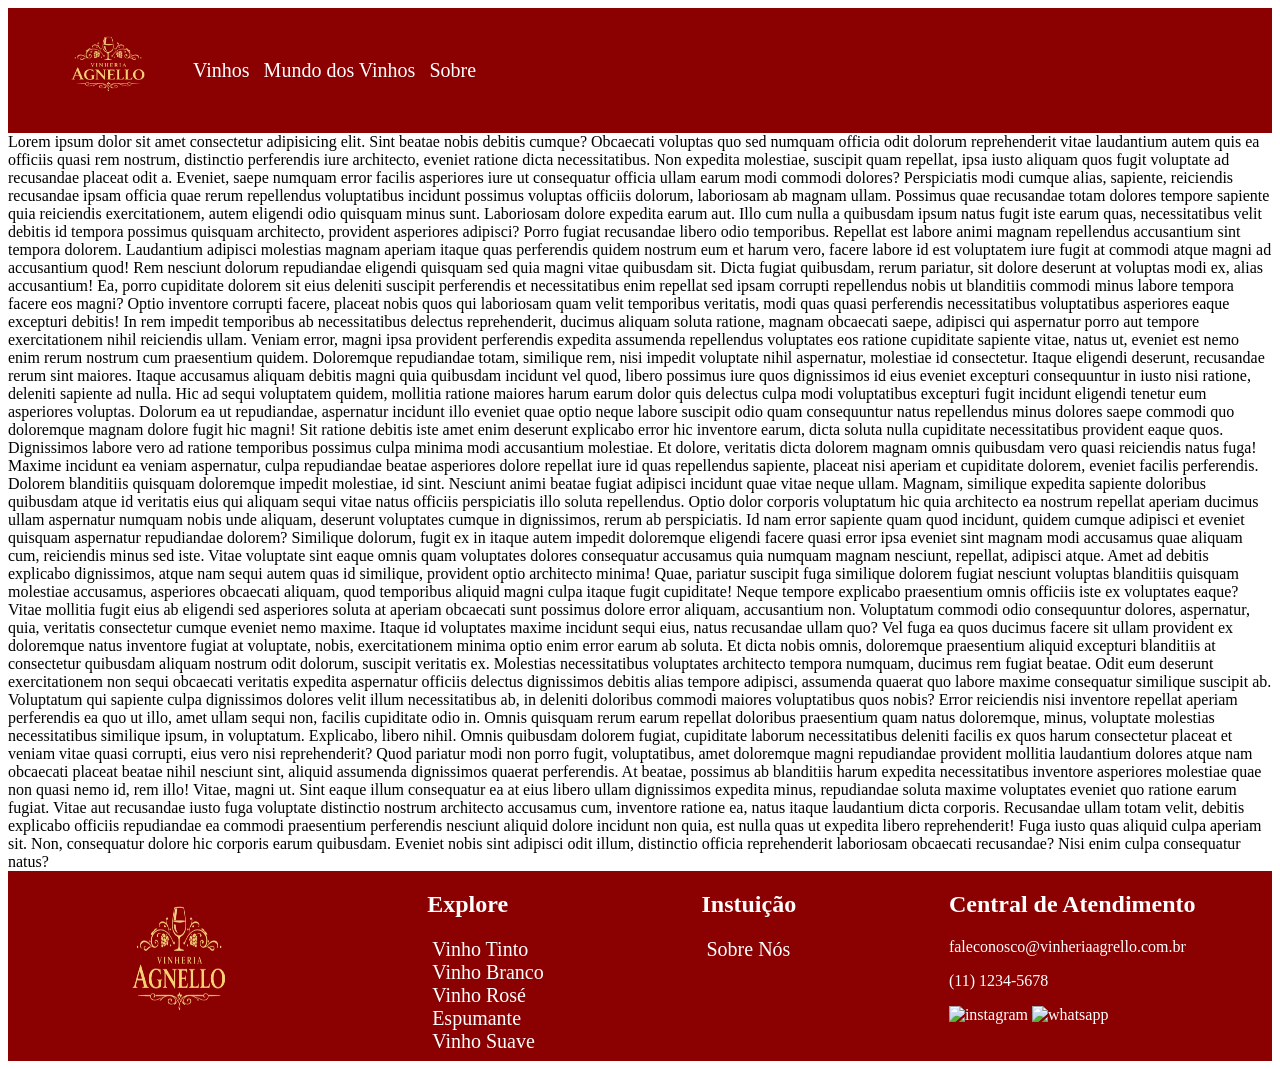
==== mundodosvinhos.html @ 9258d89c "Add files via upload" ====
<!DOCTYPE html>
<html lang="pt-BR">
<head>
    <meta charset="UTF-8">
    <meta name="viewport" content="width=device-width, initial-scale=1.0">
    <link rel="stylesheet" href="style.css">
    <title>Mundo dos Vinhos</title>
</head>
<body>
    <header>
        <div class="logo">
        <a href="index.html">
            <img src="agnello sem fundo.png" alt="Logo Vinheria Agrello" width="150">
        </a>
     </div>
    <div class="menu">
        <a href="vinhos.html">Vinhos</a>
        <a href="mundodosvinhos.html">Mundo dos Vinhos</a>  
        <a href="sobre.html">Sobre</a>   
   </div>
    </header>
    
    Lorem ipsum dolor sit amet consectetur adipisicing elit. Sint beatae nobis debitis cumque? Obcaecati voluptas quo sed numquam officia odit dolorum reprehenderit vitae laudantium autem quis ea officiis quasi rem nostrum, distinctio perferendis iure architecto, eveniet ratione dicta necessitatibus. Non expedita molestiae, suscipit quam repellat, ipsa iusto aliquam quos fugit voluptate ad recusandae placeat odit a. Eveniet, saepe numquam error facilis asperiores iure ut consequatur officia ullam earum modi commodi dolores? Perspiciatis modi cumque alias, sapiente, reiciendis recusandae ipsam officia quae rerum repellendus voluptatibus incidunt possimus voluptas officiis dolorum, laboriosam ab magnam ullam. Possimus quae recusandae totam dolores tempore sapiente quia reiciendis exercitationem, autem eligendi odio quisquam minus sunt. Laboriosam dolore expedita earum aut. Illo cum nulla a quibusdam ipsum natus fugit iste earum quas, necessitatibus velit debitis id tempora possimus quisquam architecto, provident asperiores adipisci? Porro fugiat recusandae libero odio temporibus. Repellat est labore animi magnam repellendus accusantium sint tempora dolorem. Laudantium adipisci molestias magnam aperiam itaque quas perferendis quidem nostrum eum et harum vero, facere labore id est voluptatem iure fugit at commodi atque magni ad accusantium quod! Rem nesciunt dolorum repudiandae eligendi quisquam sed quia magni vitae quibusdam sit. Dicta fugiat quibusdam, rerum pariatur, sit dolore deserunt at voluptas modi ex, alias accusantium! Ea, porro cupiditate dolorem sit eius deleniti suscipit perferendis et necessitatibus enim repellat sed ipsam corrupti repellendus nobis ut blanditiis commodi minus labore tempora facere eos magni? Optio inventore corrupti facere, placeat nobis quos qui laboriosam quam velit temporibus veritatis, modi quas quasi perferendis necessitatibus voluptatibus asperiores eaque excepturi debitis! In rem impedit temporibus ab necessitatibus delectus reprehenderit, ducimus aliquam soluta ratione, magnam obcaecati saepe, adipisci qui aspernatur porro aut tempore exercitationem nihil reiciendis ullam. Veniam error, magni ipsa provident perferendis expedita assumenda repellendus voluptates eos ratione cupiditate sapiente vitae, natus ut, eveniet est nemo enim rerum nostrum cum praesentium quidem. Doloremque repudiandae totam, similique rem, nisi impedit voluptate nihil aspernatur, molestiae id consectetur. Itaque eligendi deserunt, recusandae rerum sint maiores. Itaque accusamus aliquam debitis magni quia quibusdam incidunt vel quod, libero possimus iure quos dignissimos id eius eveniet excepturi consequuntur in iusto nisi ratione, deleniti sapiente ad nulla. Hic ad sequi voluptatem quidem, mollitia ratione maiores harum earum dolor quis delectus culpa modi voluptatibus excepturi fugit incidunt eligendi tenetur eum asperiores voluptas. Dolorum ea ut repudiandae, aspernatur incidunt illo eveniet quae optio neque labore suscipit odio quam consequuntur natus repellendus minus dolores saepe commodi quo doloremque magnam dolore fugit hic magni! Sit ratione debitis iste amet enim deserunt explicabo error hic inventore earum, dicta soluta nulla cupiditate necessitatibus provident eaque quos. Dignissimos labore vero ad ratione temporibus possimus culpa minima modi accusantium molestiae. Et dolore, veritatis dicta dolorem magnam omnis quibusdam vero quasi reiciendis natus fuga! Maxime incidunt ea veniam aspernatur, culpa repudiandae beatae asperiores dolore repellat iure id quas repellendus sapiente, placeat nisi aperiam et cupiditate dolorem, eveniet facilis perferendis. Dolorem blanditiis quisquam doloremque impedit molestiae, id sint. Nesciunt animi beatae fugiat adipisci incidunt quae vitae neque ullam. Magnam, similique expedita sapiente doloribus quibusdam atque id veritatis eius qui aliquam sequi vitae natus officiis perspiciatis illo soluta repellendus. Optio dolor corporis voluptatum hic quia architecto ea nostrum repellat aperiam ducimus ullam aspernatur numquam nobis unde aliquam, deserunt voluptates cumque in dignissimos, rerum ab perspiciatis. Id nam error sapiente quam quod incidunt, quidem cumque adipisci et eveniet quisquam aspernatur repudiandae dolorem? Similique dolorum, fugit ex in itaque autem impedit doloremque eligendi facere quasi error ipsa eveniet sint magnam modi accusamus quae aliquam cum, reiciendis minus sed iste. Vitae voluptate sint eaque omnis quam voluptates dolores consequatur accusamus quia numquam magnam nesciunt, repellat, adipisci atque. Amet ad debitis explicabo dignissimos, atque nam sequi autem quas id similique, provident optio architecto minima! Quae, pariatur suscipit fuga similique dolorem fugiat nesciunt voluptas blanditiis quisquam molestiae accusamus, asperiores obcaecati aliquam, quod temporibus aliquid magni culpa itaque fugit cupiditate! Neque tempore explicabo praesentium omnis officiis iste ex voluptates eaque? Vitae mollitia fugit eius ab eligendi sed asperiores soluta at aperiam obcaecati sunt possimus dolore error aliquam, accusantium non. Voluptatum commodi odio consequuntur dolores, aspernatur, quia, veritatis consectetur cumque eveniet nemo maxime. Itaque id voluptates maxime incidunt sequi eius, natus recusandae ullam quo? Vel fuga ea quos ducimus facere sit ullam provident ex doloremque natus inventore fugiat at voluptate, nobis, exercitationem minima optio enim error earum ab soluta. Et dicta nobis omnis, doloremque praesentium aliquid excepturi blanditiis at consectetur quibusdam aliquam nostrum odit dolorum, suscipit veritatis ex. Molestias necessitatibus voluptates architecto tempora numquam, ducimus rem fugiat beatae. Odit eum deserunt exercitationem non sequi obcaecati veritatis expedita aspernatur officiis delectus dignissimos debitis alias tempore adipisci, assumenda quaerat quo labore maxime consequatur similique suscipit ab. Voluptatum qui sapiente culpa dignissimos dolores velit illum necessitatibus ab, in deleniti doloribus commodi maiores voluptatibus quos nobis? Error reiciendis nisi inventore repellat aperiam perferendis ea quo ut illo, amet ullam sequi non, facilis cupiditate odio in. Omnis quisquam rerum earum repellat doloribus praesentium quam natus doloremque, minus, voluptate molestias necessitatibus similique ipsum, in voluptatum. Explicabo, libero nihil. Omnis quibusdam dolorem fugiat, cupiditate laborum necessitatibus deleniti facilis ex quos harum consectetur placeat et veniam vitae quasi corrupti, eius vero nisi reprehenderit? Quod pariatur modi non porro fugit, voluptatibus, amet doloremque magni repudiandae provident mollitia laudantium dolores atque nam obcaecati placeat beatae nihil nesciunt sint, aliquid assumenda dignissimos quaerat perferendis. At beatae, possimus ab blanditiis harum expedita necessitatibus inventore asperiores molestiae quae non quasi nemo id, rem illo! Vitae, magni ut. Sint eaque illum consequatur ea at eius libero ullam dignissimos expedita minus, repudiandae soluta maxime voluptates eveniet quo ratione earum fugiat. Vitae aut recusandae iusto fuga voluptate distinctio nostrum architecto accusamus cum, inventore ratione ea, natus itaque laudantium dicta corporis. Recusandae ullam totam velit, debitis explicabo officiis repudiandae ea commodi praesentium perferendis nesciunt aliquid dolore incidunt non quia, est nulla quas ut expedita libero reprehenderit! Fuga iusto quas aliquid culpa aperiam sit. Non, consequatur dolore hic corporis earum quibusdam. Eveniet nobis sint adipisci odit illum, distinctio officia reprehenderit laboriosam obcaecati recusandae? Nisi enim culpa consequatur natus?





    <footer>
    <img src="agnello sem fundo.png" alt="Logo Vinheria Agrello" width="190" height="190">
    <div class="explore">
        <h2>Explore</h2>
        <a href="vinhos.html">Vinho Tinto</a><br>
        <a href="vinhos.html">Vinho Branco</a><br>
        <a href="vinhos.html">Vinho Rosé</a><br>
        <a href="vinhos.html">Espumante</a><br>
        <a href="vinhos.html">Vinho Suave</a>
    </div>
        <div class="instituicao">
         <h2>Instuição</h2>
        <a href="sobre.html">Sobre Nós</a>
    </div>
        <div class="atendimento">
        <h2>Central de Atendimento</h2>
        <p>faleconosco@vinheriaagrello.com.br</p>
        <p>(11) 1234-5678</p>
        <img width="30" src="https://img.icons8.com/ios/50/instagram-new--v1.png" alt="instagram"/>
        <img width="30" src="https://img.icons8.com/ios/50/whatsapp--v1.png" alt="whatsapp"/>
    </div>
</footer>
</body>
</html>
</head>
<body>
    
</body>
</html>
---- style.css ----
header {
    display: flex;
    align-items: center;
    justify-content:left;
    padding: 10px 20px;
     background-color:  #8B0000;;

}
.menu {
    text-align: center !important;
    
}


a{
    text-decoration:none;
    color:#ffffff;
    font-family: 'Playfair Display', serif;
    font-size: 20px; ;
    padding: 5px;
    height: 100%;
    margin: 0px;
}


footer {
    background-color: #8B0000;
    color: white;
    display: flex;
    justify-content: space-around;
    align-items: left;
}
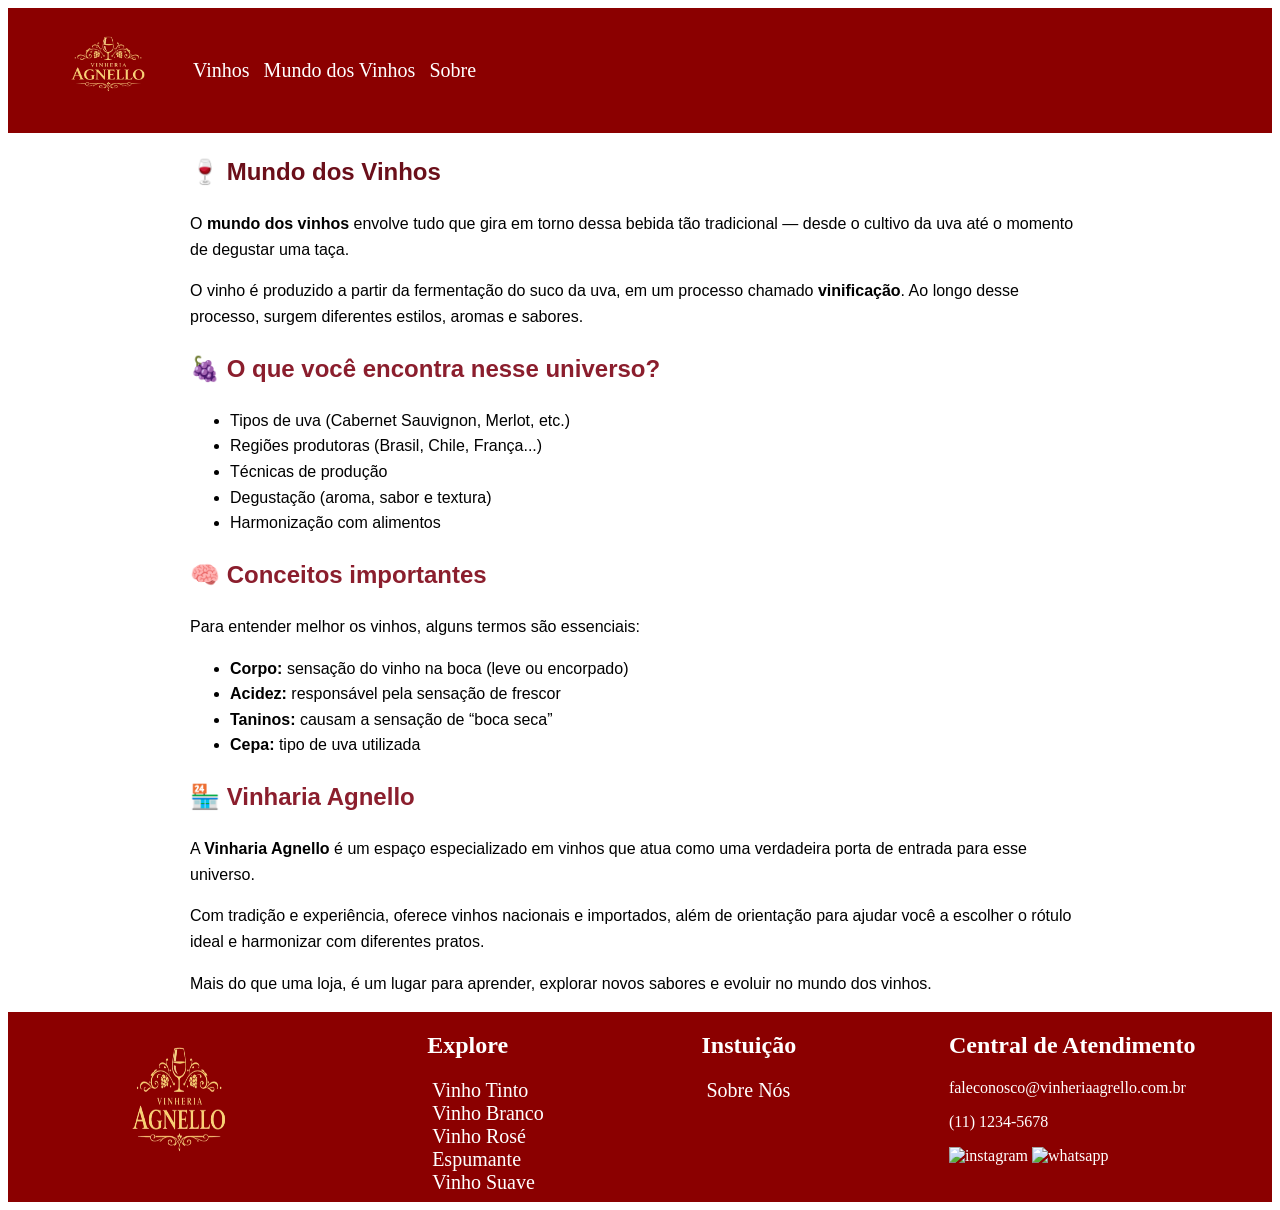
==== commit e6c00260: "Revise HTML structure and content for mundodosvinhos Updated the HTML structure and content for the " ====
--- a/mundodosvinhos.html
+++ b/mundodosvinhos.html
@@ -19,10 +19,56 @@
         <a href="sobre.html">Sobre</a>   
    </div>
     </header>
+   <section style="max-width: 900px; margin: auto; font-family: Arial, sans-serif; line-height: 1.6;">
     
-    Lorem ipsum dolor sit amet consectetur adipisicing elit. Sint beatae nobis debitis cumque? Obcaecati voluptas quo sed numquam officia odit dolorum reprehenderit vitae laudantium autem quis ea officiis quasi rem nostrum, distinctio perferendis iure architecto, eveniet ratione dicta necessitatibus. Non expedita molestiae, suscipit quam repellat, ipsa iusto aliquam quos fugit voluptate ad recusandae placeat odit a. Eveniet, saepe numquam error facilis asperiores iure ut consequatur officia ullam earum modi commodi dolores? Perspiciatis modi cumque alias, sapiente, reiciendis recusandae ipsam officia quae rerum repellendus voluptatibus incidunt possimus voluptas officiis dolorum, laboriosam ab magnam ullam. Possimus quae recusandae totam dolores tempore sapiente quia reiciendis exercitationem, autem eligendi odio quisquam minus sunt. Laboriosam dolore expedita earum aut. Illo cum nulla a quibusdam ipsum natus fugit iste earum quas, necessitatibus velit debitis id tempora possimus quisquam architecto, provident asperiores adipisci? Porro fugiat recusandae libero odio temporibus. Repellat est labore animi magnam repellendus accusantium sint tempora dolorem. Laudantium adipisci molestias magnam aperiam itaque quas perferendis quidem nostrum eum et harum vero, facere labore id est voluptatem iure fugit at commodi atque magni ad accusantium quod! Rem nesciunt dolorum repudiandae eligendi quisquam sed quia magni vitae quibusdam sit. Dicta fugiat quibusdam, rerum pariatur, sit dolore deserunt at voluptas modi ex, alias accusantium! Ea, porro cupiditate dolorem sit eius deleniti suscipit perferendis et necessitatibus enim repellat sed ipsam corrupti repellendus nobis ut blanditiis commodi minus labore tempora facere eos magni? Optio inventore corrupti facere, placeat nobis quos qui laboriosam quam velit temporibus veritatis, modi quas quasi perferendis necessitatibus voluptatibus asperiores eaque excepturi debitis! In rem impedit temporibus ab necessitatibus delectus reprehenderit, ducimus aliquam soluta ratione, magnam obcaecati saepe, adipisci qui aspernatur porro aut tempore exercitationem nihil reiciendis ullam. Veniam error, magni ipsa provident perferendis expedita assumenda repellendus voluptates eos ratione cupiditate sapiente vitae, natus ut, eveniet est nemo enim rerum nostrum cum praesentium quidem. Doloremque repudiandae totam, similique rem, nisi impedit voluptate nihil aspernatur, molestiae id consectetur. Itaque eligendi deserunt, recusandae rerum sint maiores. Itaque accusamus aliquam debitis magni quia quibusdam incidunt vel quod, libero possimus iure quos dignissimos id eius eveniet excepturi consequuntur in iusto nisi ratione, deleniti sapiente ad nulla. Hic ad sequi voluptatem quidem, mollitia ratione maiores harum earum dolor quis delectus culpa modi voluptatibus excepturi fugit incidunt eligendi tenetur eum asperiores voluptas. Dolorum ea ut repudiandae, aspernatur incidunt illo eveniet quae optio neque labore suscipit odio quam consequuntur natus repellendus minus dolores saepe commodi quo doloremque magnam dolore fugit hic magni! Sit ratione debitis iste amet enim deserunt explicabo error hic inventore earum, dicta soluta nulla cupiditate necessitatibus provident eaque quos. Dignissimos labore vero ad ratione temporibus possimus culpa minima modi accusantium molestiae. Et dolore, veritatis dicta dolorem magnam omnis quibusdam vero quasi reiciendis natus fuga! Maxime incidunt ea veniam aspernatur, culpa repudiandae beatae asperiores dolore repellat iure id quas repellendus sapiente, placeat nisi aperiam et cupiditate dolorem, eveniet facilis perferendis. Dolorem blanditiis quisquam doloremque impedit molestiae, id sint. Nesciunt animi beatae fugiat adipisci incidunt quae vitae neque ullam. Magnam, similique expedita sapiente doloribus quibusdam atque id veritatis eius qui aliquam sequi vitae natus officiis perspiciatis illo soluta repellendus. Optio dolor corporis voluptatum hic quia architecto ea nostrum repellat aperiam ducimus ullam aspernatur numquam nobis unde aliquam, deserunt voluptates cumque in dignissimos, rerum ab perspiciatis. Id nam error sapiente quam quod incidunt, quidem cumque adipisci et eveniet quisquam aspernatur repudiandae dolorem? Similique dolorum, fugit ex in itaque autem impedit doloremque eligendi facere quasi error ipsa eveniet sint magnam modi accusamus quae aliquam cum, reiciendis minus sed iste. Vitae voluptate sint eaque omnis quam voluptates dolores consequatur accusamus quia numquam magnam nesciunt, repellat, adipisci atque. Amet ad debitis explicabo dignissimos, atque nam sequi autem quas id similique, provident optio architecto minima! Quae, pariatur suscipit fuga similique dolorem fugiat nesciunt voluptas blanditiis quisquam molestiae accusamus, asperiores obcaecati aliquam, quod temporibus aliquid magni culpa itaque fugit cupiditate! Neque tempore explicabo praesentium omnis officiis iste ex voluptates eaque? Vitae mollitia fugit eius ab eligendi sed asperiores soluta at aperiam obcaecati sunt possimus dolore error aliquam, accusantium non. Voluptatum commodi odio consequuntur dolores, aspernatur, quia, veritatis consectetur cumque eveniet nemo maxime. Itaque id voluptates maxime incidunt sequi eius, natus recusandae ullam quo? Vel fuga ea quos ducimus facere sit ullam provident ex doloremque natus inventore fugiat at voluptate, nobis, exercitationem minima optio enim error earum ab soluta. Et dicta nobis omnis, doloremque praesentium aliquid excepturi blanditiis at consectetur quibusdam aliquam nostrum odit dolorum, suscipit veritatis ex. Molestias necessitatibus voluptates architecto tempora numquam, ducimus rem fugiat beatae. Odit eum deserunt exercitationem non sequi obcaecati veritatis expedita aspernatur officiis delectus dignissimos debitis alias tempore adipisci, assumenda quaerat quo labore maxime consequatur similique suscipit ab. Voluptatum qui sapiente culpa dignissimos dolores velit illum necessitatibus ab, in deleniti doloribus commodi maiores voluptatibus quos nobis? Error reiciendis nisi inventore repellat aperiam perferendis ea quo ut illo, amet ullam sequi non, facilis cupiditate odio in. Omnis quisquam rerum earum repellat doloribus praesentium quam natus doloremque, minus, voluptate molestias necessitatibus similique ipsum, in voluptatum. Explicabo, libero nihil. Omnis quibusdam dolorem fugiat, cupiditate laborum necessitatibus deleniti facilis ex quos harum consectetur placeat et veniam vitae quasi corrupti, eius vero nisi reprehenderit? Quod pariatur modi non porro fugit, voluptatibus, amet doloremque magni repudiandae provident mollitia laudantium dolores atque nam obcaecati placeat beatae nihil nesciunt sint, aliquid assumenda dignissimos quaerat perferendis. At beatae, possimus ab blanditiis harum expedita necessitatibus inventore asperiores molestiae quae non quasi nemo id, rem illo! Vitae, magni ut. Sint eaque illum consequatur ea at eius libero ullam dignissimos expedita minus, repudiandae soluta maxime voluptates eveniet quo ratione earum fugiat. Vitae aut recusandae iusto fuga voluptate distinctio nostrum architecto accusamus cum, inventore ratione ea, natus itaque laudantium dicta corporis. Recusandae ullam totam velit, debitis explicabo officiis repudiandae ea commodi praesentium perferendis nesciunt aliquid dolore incidunt non quia, est nulla quas ut expedita libero reprehenderit! Fuga iusto quas aliquid culpa aperiam sit. Non, consequatur dolore hic corporis earum quibusdam. Eveniet nobis sint adipisci odit illum, distinctio officia reprehenderit laboriosam obcaecati recusandae? Nisi enim culpa consequatur natus?
+    <h1 style="color: #6b0f1a;">🍷 Mundo dos Vinhos</h1>
 
+    <p>
+        O <strong>mundo dos vinhos</strong> envolve tudo que gira em torno dessa bebida tão tradicional — 
+        desde o cultivo da uva até o momento de degustar uma taça.
+    </p>
 
+    <p>
+        O vinho é produzido a partir da fermentação do suco da uva, em um processo chamado 
+        <strong>vinificação</strong>. Ao longo desse processo, surgem diferentes estilos, aromas e sabores.
+    </p>
+
+    <h2 style="color: #8b1e2d;">🍇 O que você encontra nesse universo?</h2>
+    <ul>
+        <li>Tipos de uva (Cabernet Sauvignon, Merlot, etc.)</li>
+        <li>Regiões produtoras (Brasil, Chile, França...)</li>
+        <li>Técnicas de produção</li>
+        <li>Degustação (aroma, sabor e textura)</li>
+        <li>Harmonização com alimentos</li>
+    </ul>
+
+    <h2 style="color: #8b1e2d;">🧠 Conceitos importantes</h2>
+    <p>
+        Para entender melhor os vinhos, alguns termos são essenciais:
+    </p>
+    <ul>
+        <li><strong>Corpo:</strong> sensação do vinho na boca (leve ou encorpado)</li>
+        <li><strong>Acidez:</strong> responsável pela sensação de frescor</li>
+        <li><strong>Taninos:</strong> causam a sensação de “boca seca”</li>
+        <li><strong>Cepa:</strong> tipo de uva utilizada</li>
+    </ul>
+
+    <h2 style="color: #8b1e2d;">🏪 Vinharia Agnello</h2>
+    <p>
+        A <strong>Vinharia Agnello</strong> é um espaço especializado em vinhos que atua como uma verdadeira 
+        porta de entrada para esse universo.
+    </p>
+
+    <p>
+        Com tradição e experiência, oferece vinhos nacionais e importados, além de orientação para ajudar 
+        você a escolher o rótulo ideal e harmonizar com diferentes pratos.
+    </p>
+
+    <p>
+        Mais do que uma loja, é um lugar para aprender, explorar novos sabores e evoluir no mundo dos vinhos.
+    </p>
+
+</section>
 
 
 
@@ -54,4 +100,4 @@
 <body>
     
 </body>
-</html>+</html>
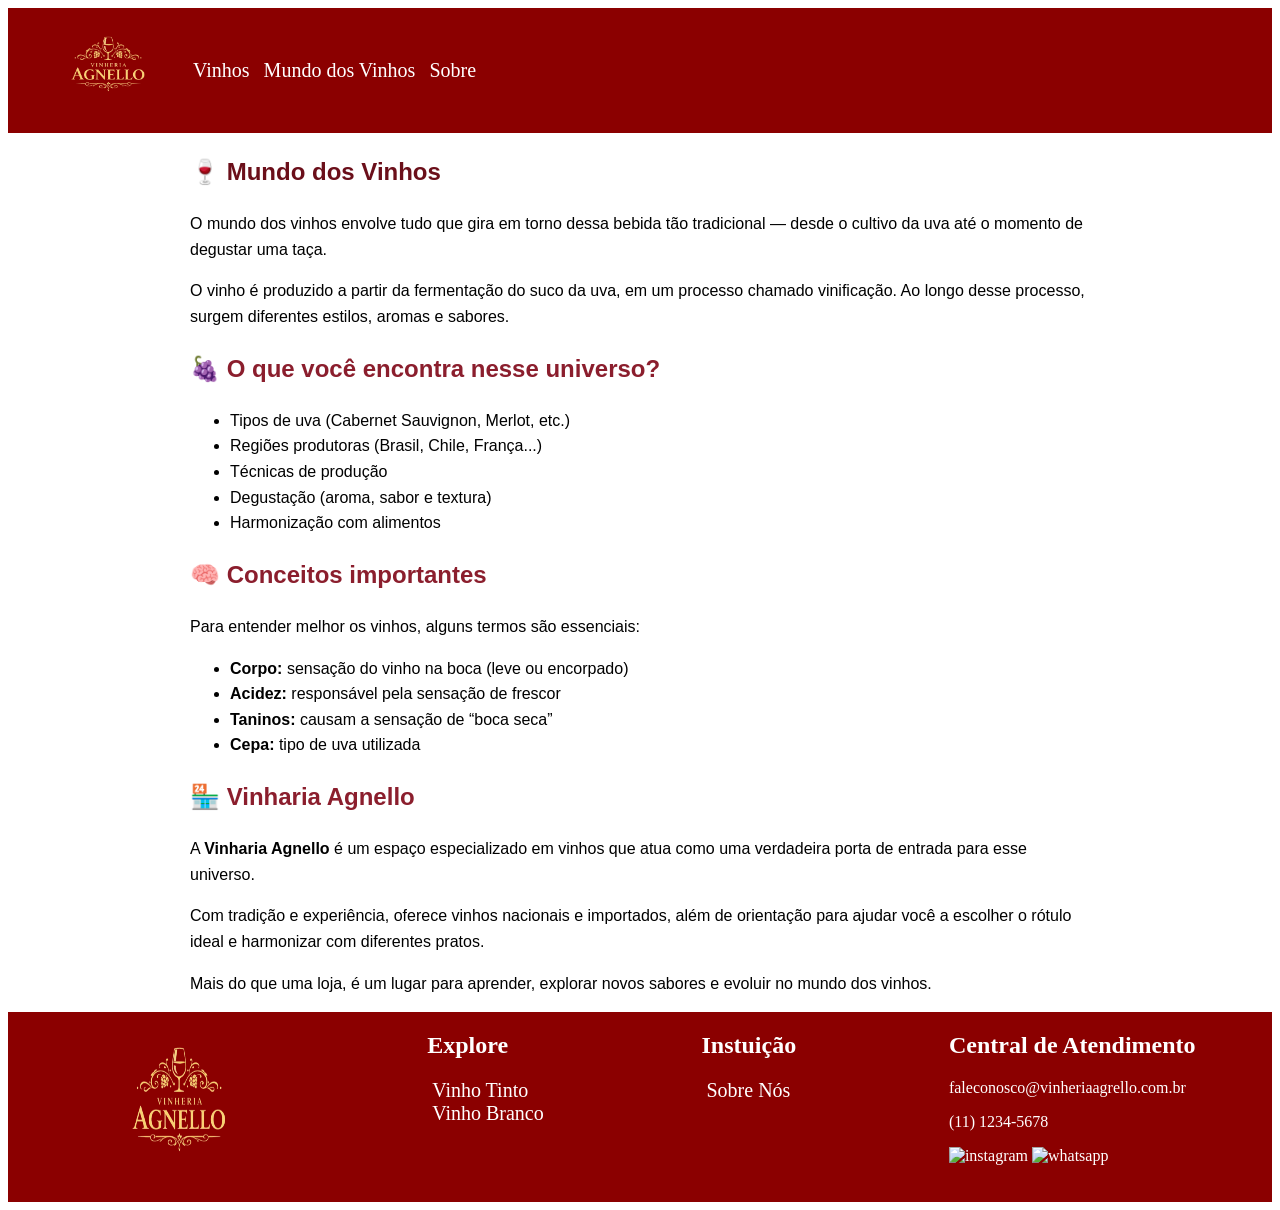
==== commit ff2d0bc5: "Enhance HTML with SEO meta tags Added meta tags for SEO optimization including description, keywords" ====
--- a/mundodosvinhos.html
+++ b/mundodosvinhos.html
@@ -3,7 +3,12 @@
 <head>
     <meta charset="UTF-8">
     <meta name="viewport" content="width=device-width, initial-scale=1.0">
+    <meta name="description" content="Vinheria Agnello - Loja especializada em vinhos nacionais e internacionais, com atendimento personalizado e experiência completa no mundo dos vinhos.">
+    <meta name="keywords" content="vinhos, vinheria, vinho tinto, vinho branco, vinho rosé, espumante, vinheria agnello, loja de vinhos, e-commerce vinhos">
+    <meta name="author" content="Nome dos integrantes">
+
     <link rel="stylesheet" href="style.css">
+
     <title>Mundo dos Vinhos</title>
 </head>
 <body>
@@ -23,14 +28,13 @@
     
     <h1 style="color: #6b0f1a;">🍷 Mundo dos Vinhos</h1>
 
-    <p>
-        O <strong>mundo dos vinhos</strong> envolve tudo que gira em torno dessa bebida tão tradicional — 
+    <p>O mundo dos vinhos envolve tudo que gira em torno dessa bebida tão tradicional — 
         desde o cultivo da uva até o momento de degustar uma taça.
     </p>
 
     <p>
         O vinho é produzido a partir da fermentação do suco da uva, em um processo chamado 
-        <strong>vinificação</strong>. Ao longo desse processo, surgem diferentes estilos, aromas e sabores.
+        vinificação. Ao longo desse processo, surgem diferentes estilos, aromas e sabores.
     </p>
 
     <h2 style="color: #8b1e2d;">🍇 O que você encontra nesse universo?</h2>
@@ -78,9 +82,6 @@
         <h2>Explore</h2>
         <a href="vinhos.html">Vinho Tinto</a><br>
         <a href="vinhos.html">Vinho Branco</a><br>
-        <a href="vinhos.html">Vinho Rosé</a><br>
-        <a href="vinhos.html">Espumante</a><br>
-        <a href="vinhos.html">Vinho Suave</a>
     </div>
         <div class="instituicao">
          <h2>Instuição</h2>
@@ -90,6 +91,7 @@
         <h2>Central de Atendimento</h2>
         <p>faleconosco@vinheriaagrello.com.br</p>
         <p>(11) 1234-5678</p>
+        
         <img width="30" src="https://img.icons8.com/ios/50/instagram-new--v1.png" alt="instagram"/>
         <img width="30" src="https://img.icons8.com/ios/50/whatsapp--v1.png" alt="whatsapp"/>
     </div>
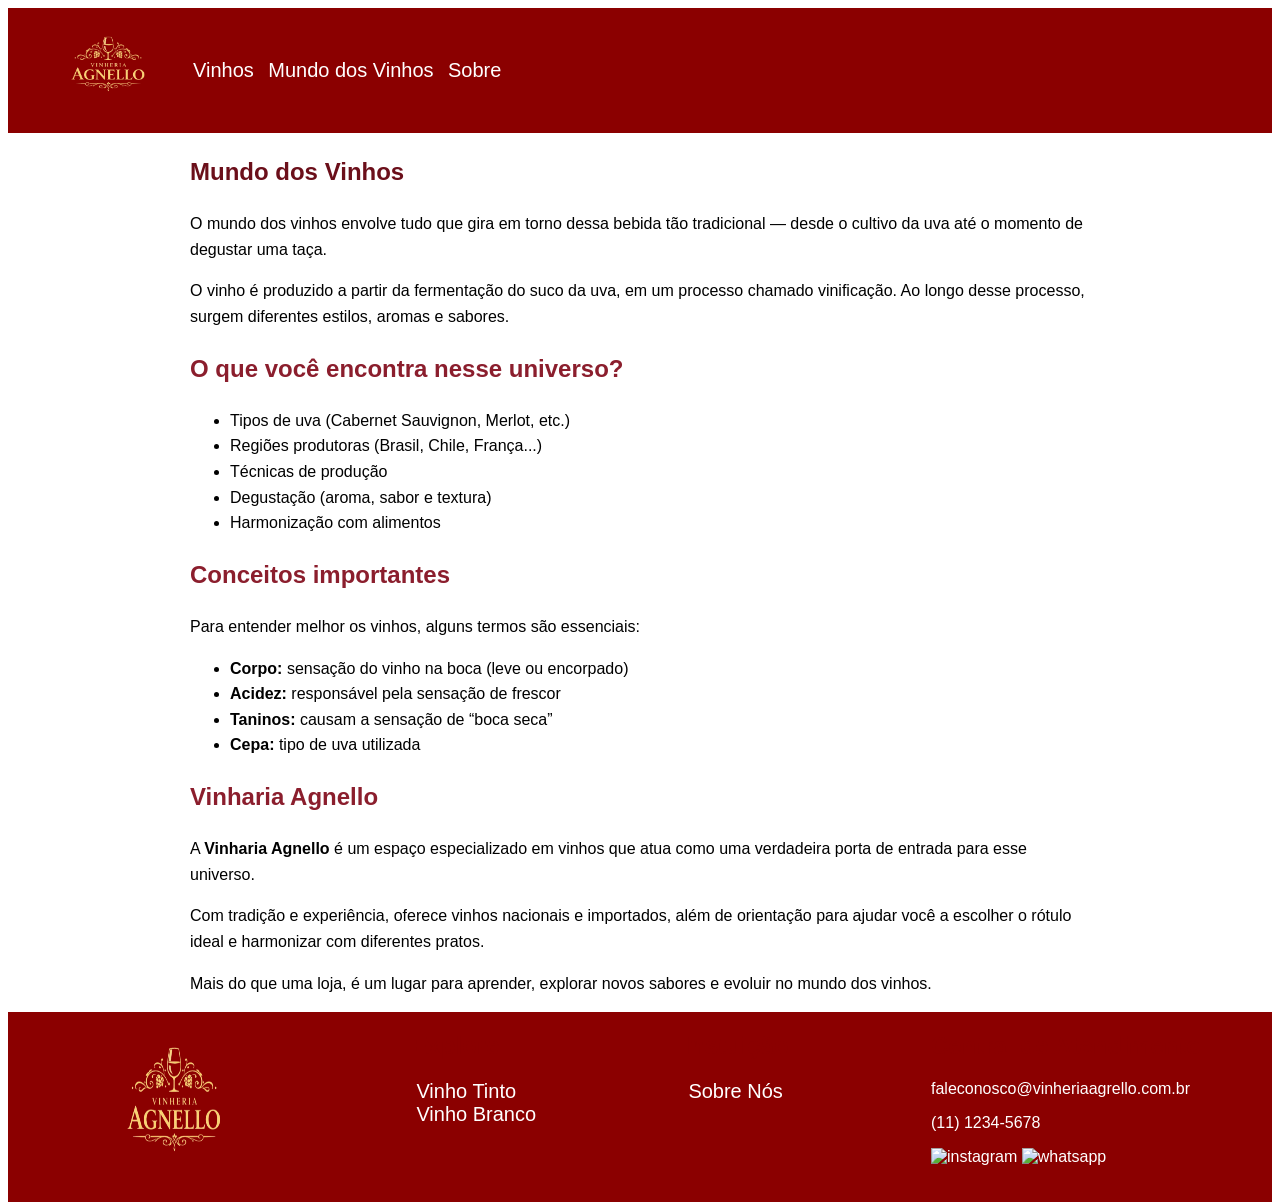
==== commit f9c2865f: "Update mundodosvinhos.html" ====
--- a/mundodosvinhos.html
+++ b/mundodosvinhos.html
@@ -26,7 +26,7 @@
     </header>
    <section style="max-width: 900px; margin: auto; font-family: Arial, sans-serif; line-height: 1.6;">
     
-    <h1 style="color: #6b0f1a;">🍷 Mundo dos Vinhos</h1>
+    <h1 style="color: #6b0f1a;"> Mundo dos Vinhos</h1>
 
     <p>O mundo dos vinhos envolve tudo que gira em torno dessa bebida tão tradicional — 
         desde o cultivo da uva até o momento de degustar uma taça.
@@ -37,7 +37,7 @@
         vinificação. Ao longo desse processo, surgem diferentes estilos, aromas e sabores.
     </p>
 
-    <h2 style="color: #8b1e2d;">🍇 O que você encontra nesse universo?</h2>
+    <h2 style="color: #8b1e2d;"> O que você encontra nesse universo?</h2>
     <ul>
         <li>Tipos de uva (Cabernet Sauvignon, Merlot, etc.)</li>
         <li>Regiões produtoras (Brasil, Chile, França...)</li>
@@ -46,7 +46,7 @@
         <li>Harmonização com alimentos</li>
     </ul>
 
-    <h2 style="color: #8b1e2d;">🧠 Conceitos importantes</h2>
+    <h2 style="color: #8b1e2d;"> Conceitos importantes</h2>
     <p>
         Para entender melhor os vinhos, alguns termos são essenciais:
     </p>
@@ -57,7 +57,7 @@
         <li><strong>Cepa:</strong> tipo de uva utilizada</li>
     </ul>
 
-    <h2 style="color: #8b1e2d;">🏪 Vinharia Agnello</h2>
+    <h2 style="color: #8b1e2d;"> Vinharia Agnello</h2>
     <p>
         A <strong>Vinharia Agnello</strong> é um espaço especializado em vinhos que atua como uma verdadeira 
         porta de entrada para esse universo.
--- a/style.css
+++ b/style.css
@@ -1,3 +1,7 @@
+html{
+    height: 100%;
+    min-height: 100%;
+}
 header {
     display: flex;
     align-items: center;
@@ -11,15 +15,28 @@
     
 }
 
-
+body{
+    font-family: Arial, sans-serif;
+    display: flex;
+    flex-direction: column;
+    min-height: 100vh;
+}
+main{
+    flex-direction: column;
+    min-height: 100vh;
+    width: 100%;
+}
 a{
     text-decoration:none;
     color:#ffffff;
-    font-family: 'Playfair Display', serif;
     font-size: 20px; ;
     padding: 5px;
     height: 100%;
     margin: 0px;
+}
+.links_vinhos {
+   color:black;
+   text-decoration: none;
 }
 
 
@@ -29,4 +46,11 @@
     display: flex;
     justify-content: space-around;
     align-items: left;
-}    
+    margin-top: auto;
+}
+h1{
+    color: #8B0000;
+}
+h2{
+    color: #8B0000;
+}
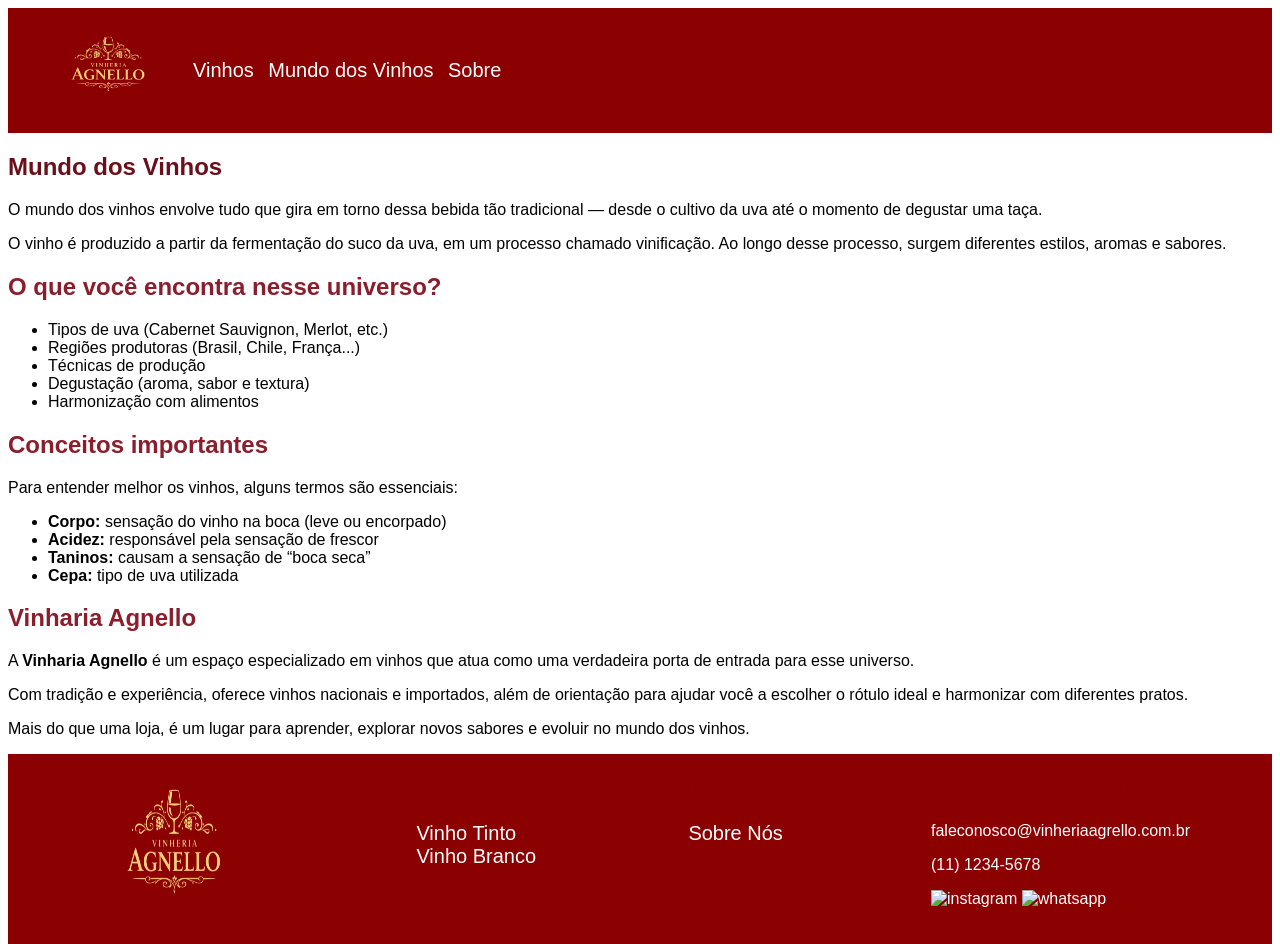
==== commit 8b6b068f: "Refactor mundodosvinhos.html to remove duplication Removed duplicate HTML structure and added a styl" ====
--- a/mundodosvinhos.html
+++ b/mundodosvinhos.html
@@ -8,7 +8,7 @@
     <meta name="author" content="Nome dos integrantes">
 
     <link rel="stylesheet" href="style.css">
-
+    <link rel="stylesheet" href="efeitos.css">
     <title>Mundo dos Vinhos</title>
 </head>
 <body>
@@ -24,7 +24,7 @@
         <a href="sobre.html">Sobre</a>   
    </div>
     </header>
-   <section style="max-width: 900px; margin: auto; font-family: Arial, sans-serif; line-height: 1.6;">
+   <section>
     
     <h1 style="color: #6b0f1a;"> Mundo dos Vinhos</h1>
 
--- a/style.css
+++ b/style.css
@@ -25,6 +25,14 @@
     flex-direction: column;
     min-height: 100vh;
     width: 100%;
+}
+.banner{
+    width:100%;
+}
+.banner img{
+    width: 100%;
+    height: 400px;
+    object-fit: cover;
 }
 a{
     text-decoration:none;
@@ -54,3 +62,31 @@
 h2{
     color: #8B0000;
 }
+
+form {
+    display: flex;
+    flex-direction: column;
+}
+
+input, textarea, select {
+    padding: 10px;
+    border-radius: 5px;
+    border: 1px solid #ccc;
+}
+
+button {
+    background-color: darkred;
+    color: white;
+    padding: 10px;
+    border: none;
+    border-radius: 5px;
+    cursor: pointer;
+}
+
+button:hover {
+    background-color: red;
+}
+table {
+    width: 100%;
+    border-collapse: collapse;
+}
